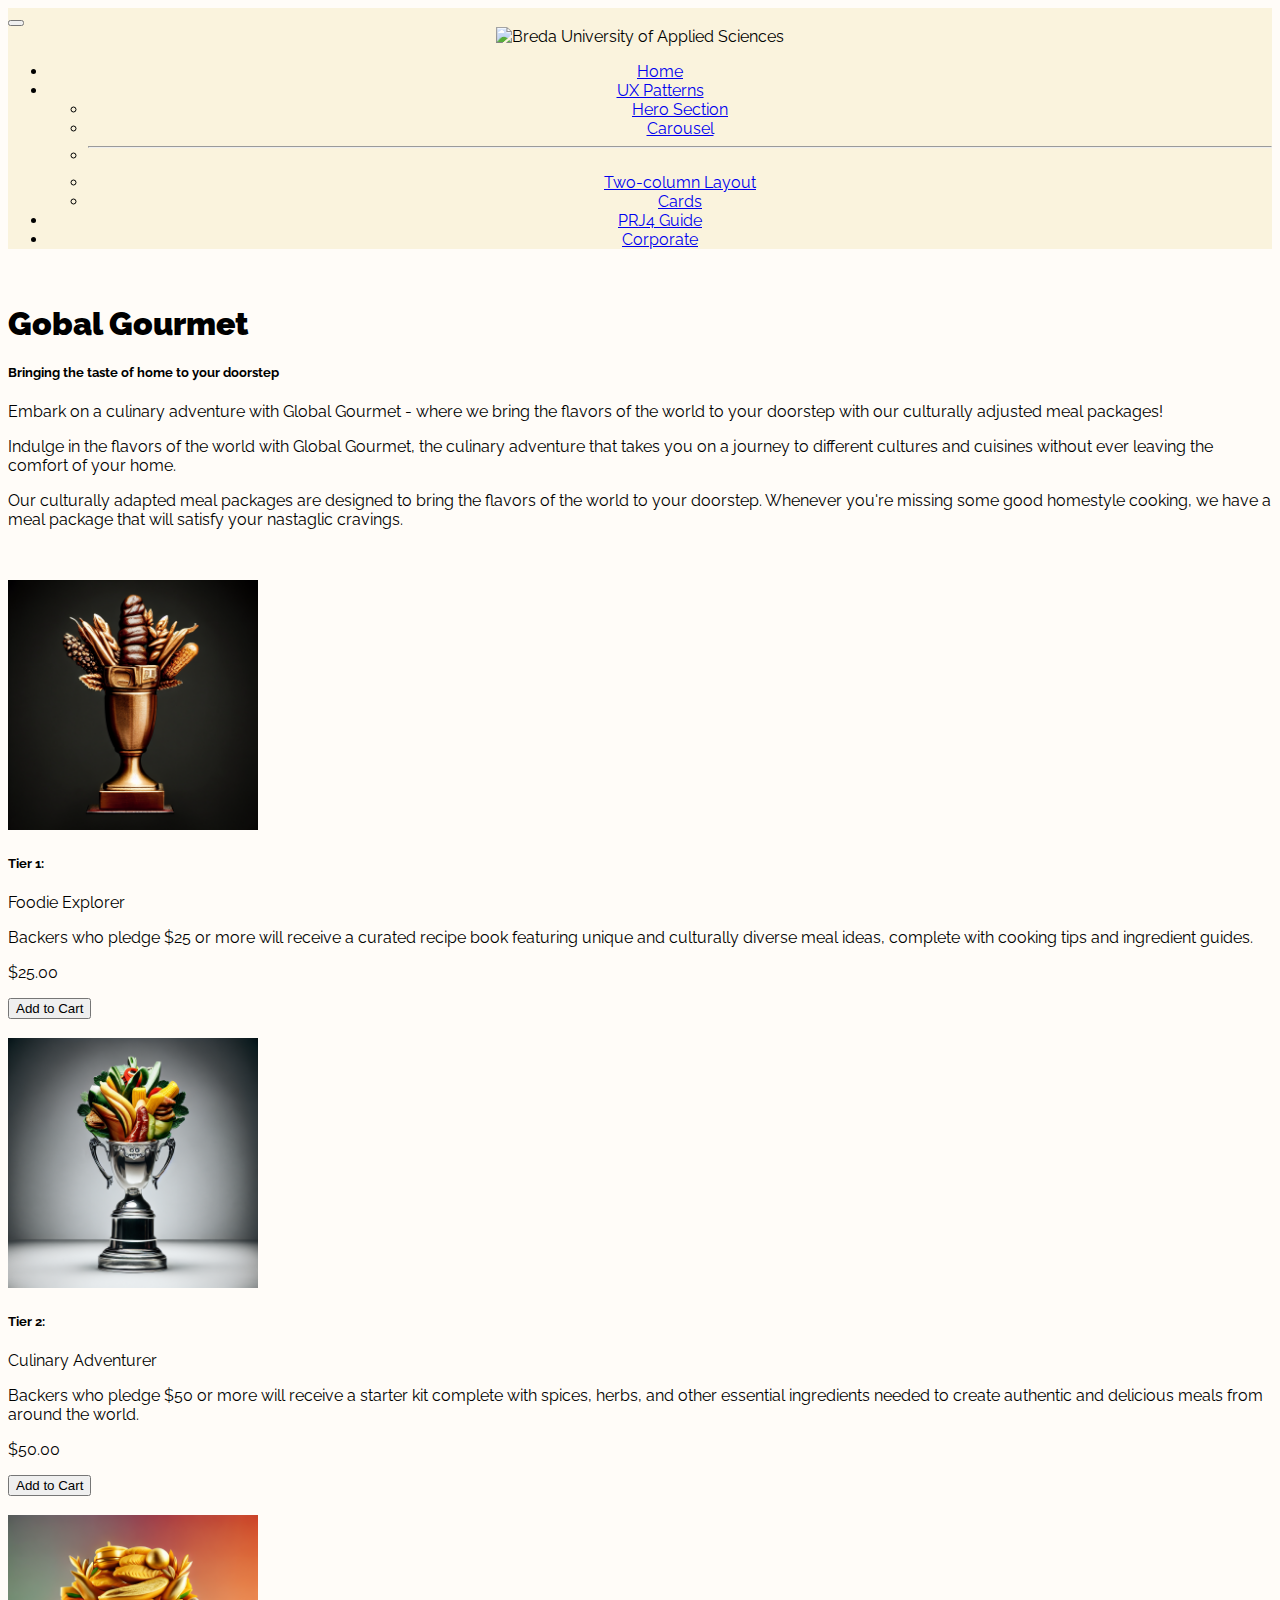
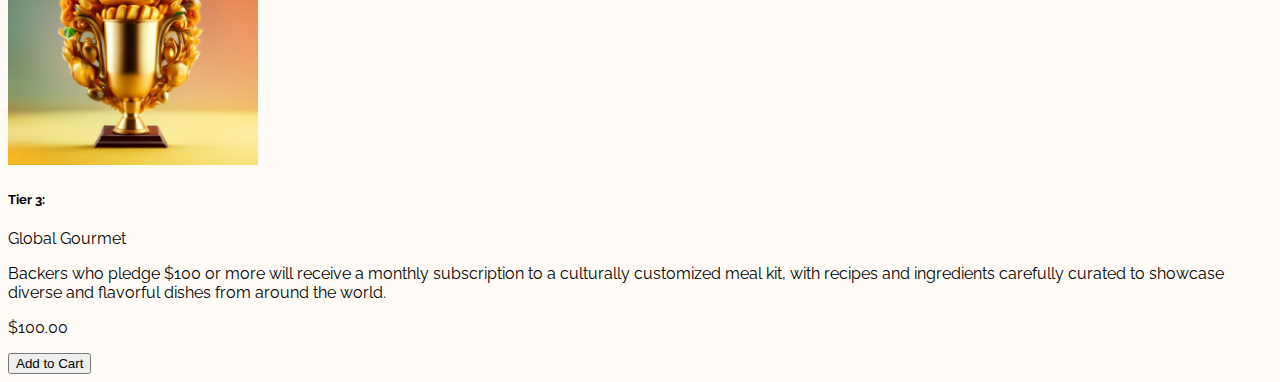
==== backer_rewards.html @ fea14de0 "Color scheme" ====
<!doctype html>
<html lang="en" class="h-100">
  <head>
	<!-- Google tag (gtag.js) -->
<script async src="https://www.googletagmanager.com/gtag/js?id=G-ZY3728QGZX"></script>
<script>
  window.dataLayer = window.dataLayer || [];
  function gtag(){dataLayer.push(arguments);}
  gtag('js', new Date());

  gtag('config', 'G-ZY3728QGZX');
</script>
    <meta charset="utf-8">
    <meta name="viewport" content="width=device-width, initial-scale=1">

    <!-- Bootstrap CSS -->
    <link href="https://cdn.jsdelivr.net/npm/bootstrap@5.2.3/dist/css/bootstrap.min.css" rel="stylesheet" integrity="sha384-rbsA2VBKQhggwzxH7pPCaAqO46MgnOM80zW1RWuH61DGLwZJEdK2Kadq2F9CUG65" crossorigin="anonymous">
	  

    <!-- Own Styles -->
    <link rel="stylesheet" href="css/styles.css">

    <!-- Bootstrap Javascript -->
    <script src="https://cdn.jsdelivr.net/npm/bootstrap@5.2.3/dist/js/bootstrap.bundle.min.js" integrity="sha384-kenU1KFdBIe4zVF0s0G1M5b4hcpxyD9F7jL+jjXkk+Q2h455rYXK/7HAuoJl+0I4" crossorigin="anonymous"></script>

    <title>PRJ4 Base Group Template &mdash; Landing Page</title>

    <!-- Google Analytics code goes just below here (check PRJ4 Guide for details) -->

    <!-- End of Google Analytics code -->

  </head>
		
  <body class="h-100 flex-column ">

    <!-- Navigation bar, adapted from https://getbootstrap.com/docs/5.1/components/navbar/ -->
    <nav class="navbar navbar-expand-lg navbar-light text-center">
  <div class="container-fluid justify-content-center">
        
        <button class="navbar-toggler" type="button" data-bs-toggle="collapse" data-bs-target="#navbarSupportedContent" aria-controls="navbarSupportedContent" aria-expanded="false" aria-label="Toggle navigation">
          <span class="navbar-toggler-icon"></span>
        </button>
		  <div class="navbar-brand" href="#">
		
        <img src="images/GGLogo.png" alt="Breda University of Applied Sciences" width="100">
        
				<div/>
        <div class="collapse navbar-collapse" id="navbarSupportedContent">
          <ul class="navbar-nav me-auto mb-2 mb-lg-0">
            <li class="nav-item">
              <a class="nav-link active" aria-current="page" href="index.html">Home</a>
            </li>
            <li class="nav-item dropdown">
              <a class="nav-link dropdown-toggle" href="#" id="navbarDropdown" role="button" data-bs-toggle="dropdown" aria-expanded="false">
                UX Patterns
              </a>
              <ul class="dropdown-menu" aria-labelledby="navbarDropdown">
                <li><a class="dropdown-item" href="hero.html">Hero Section</a></li>
                <li><a class="dropdown-item" href="carousel.html">Carousel</a></li>
                <li><hr class="dropdown-divider"></li>
                <li><a class="dropdown-item" href="two-columns.html">Two-column Layout</a></li>
                <li><a class="dropdown-item" href="cards.html">Cards</a></li>
              </ul>
            </li>
            <li class="nav-item">
              <a class="nav-link" href="https://buas-media-interactive.github.io/prj4-guide/" target="_blank">PRJ4 Guide</a>
            </li>
            <li class="nav-item">
              <a class="nav-link" href="corporate.html">Corporate</a>
            </li>
          </ul>
        </div>
      </div>
	  </div>
    </nav>
    <!-- End of navigation bar -->

    <!-- Start of main placeholder in landing page -->
		
    <main class="h-100 flex-column justify-content-center align-items-center">
		<br>
<h1 class="text-center"><strong>Gobal Gourmet&nbsp;</strong></h1>
<h5 class="fst-italic mb-5 text-center">Bringing the taste of home to your doorstep</h5>
      <div class="container text-center d-inline d-md-none">
        <p>Embark on a culinary adventure with Global Gourmet - where we bring the flavors of the world to your doorstep with our culturally adjusted meal packages!</p>
        <p> Indulge in the flavors of the world with Global Gourmet, the culinary adventure that takes you on a journey to different cultures and cuisines without ever leaving the comfort of your home.&nbsp;</p>
        <p>Our culturally adapted meal packages are designed to bring the flavors of the world to your doorstep. Whenever you're missing some good homestyle cooking, we have a meal package that will satisfy your nastaglic cravings.</p>
<p>&nbsp;</p>
      </div>
		 
  
	
	<div class="container">
	<div class="row">
		<div class="col-md-6">
    <img src="images/Bronze.png" class="mx-auto d-block" width="250">
</div>
		<div class="col-md-6">
			<div class="card ">
				<div class="card-body text-center">
					<h5 class="card-title">Tier 1:</h5>
					<p class="card-text">Foodie Explorer</p>
					<p class="card-text">Backers who pledge $25 or more will receive a curated recipe book featuring unique and culturally diverse meal ideas, complete with cooking tips and ingredient guides.</p>
					<p class="card-text">$25.00</p>
					<form>
					
						<button type="submit" class="btn btn-primary">Add to Cart</button>
					</form>
				</div>
			</div>
		</div>
		<div class="row">
		<div class="col-md-6">
			<!-- Product image goes here -->
		</div>
		<br>
	</div>
	</div>
		
		<div class="row">
		<div class="col-md-6">
    <img src="images/silver.png" class="mx-auto d-block" width="250">
</div>
		<div class="col-md-6">
			<div class="card">
				<div class="card-body text-center">
					<h5 class="card-title">Tier 2:</h5>
					<p class="card-text">Culinary Adventurer</p>
					<p class="card-text">Backers who pledge $50 or more will receive a starter kit complete with spices, herbs, and other essential ingredients needed to create authentic and delicious meals from around the world.</p>
					<p class="card-text">$50.00</p>
				  <form>
					
						<button type="submit" class="btn btn-primary">Add to Cart</button>
					</form>
				</div>
			</div>
		</div>
		<div class="row">
		<div class="col-md-6">
			<!-- Product image goes here -->
		</div>
		
	</div>
	</div>
		<br>
		<div class="row">
		<div class="col-md-6">
    <img src="images/gold.png" class="mx-auto d-block" width="250">
</div>
		<div class="col-md-6">
			<div class="card">
				<div class="card-body text-center">
					<h5 class="card-title">Tier 3:</h5>
					<p class="card-text">Global Gourmet</p>
					<p class="card-text">Backers who pledge $100 or more will receive a monthly subscription to a culturally customized meal kit, with recipes and ingredients carefully curated to showcase diverse and flavorful dishes from around the world.</p>
					<p class="card-text">$100.00</p>
					<form>
					
						<button type="submit" class="btn btn-primary">Add to Cart</button>
					</form>
				</div>
			</div>
		</div>
	</div>
</div>
	</div>
	  </div>
    </main>
    <!-- End of main placeholder -->

</body>
</html>
---- css/styles.css ----
/* Importing a Google Font */

@import url('https://fonts.googleapis.com/css2?family=Raleway:ital,wght@0,200;0,400;0,700;1,200;1,400;1,700&display=swap');

/* Changing the main font and background colour */

body {
	font-family: Raleway, sans-serif;
	background-color: #fffcf8;
}

/* Changing the background colour for the header */

header {
	background-color: #000060;
}

/* Changing the background color for the navigation bar */

.navbar {
	background-color: #FAF3DD;
}

/* Effect on social media buttons */

footer a:hover {
	opacity: .5;
}

/* Corporate navbar */

#navbar-corporate a.active {
	color: #800000;
	font-weight: bold;
}
.justify-content-center {
}

.navbar-brand {
  text-align: center;
}

.brand-colors {
  --primary-color: #0077FF; /* your primary color */
  --secondary-color: #FFA500; /* your secondary color */
  --accent-color: #FF00FF; /* your accent color */
  background-color: var(--primary-color);
  color: white;
  padding: 20px;
}

.color-accent {
	background-color: #FAF3DD
}

.center-caption {
  top: 250px;
}

.static-caption {
  position: absolute;
  top: 35%;
  left: 50%;
  transform: translate(-50%, -50%);
  z-index: 1;
}



.my-style h1 {
	font-family: 'Rancho', cursive;
}

.my-style h2{
	
	font-family: 'More Sugar', sans-serif;
}

.my-style h5{
	
	font-family: 'More Sugar', sans-serif;
}

.my-style h3{
	
	font-family: 'More Sugar', sans-serif;
}
.carousel-item::before {
  content: "";
  display: block;
  position: absolute;
  top: 0;
  left: 0;
  width: 100%;
  height: 100%;
  background-color: rgba(0, 0, 0, 0.3); /* semi-transparent black */
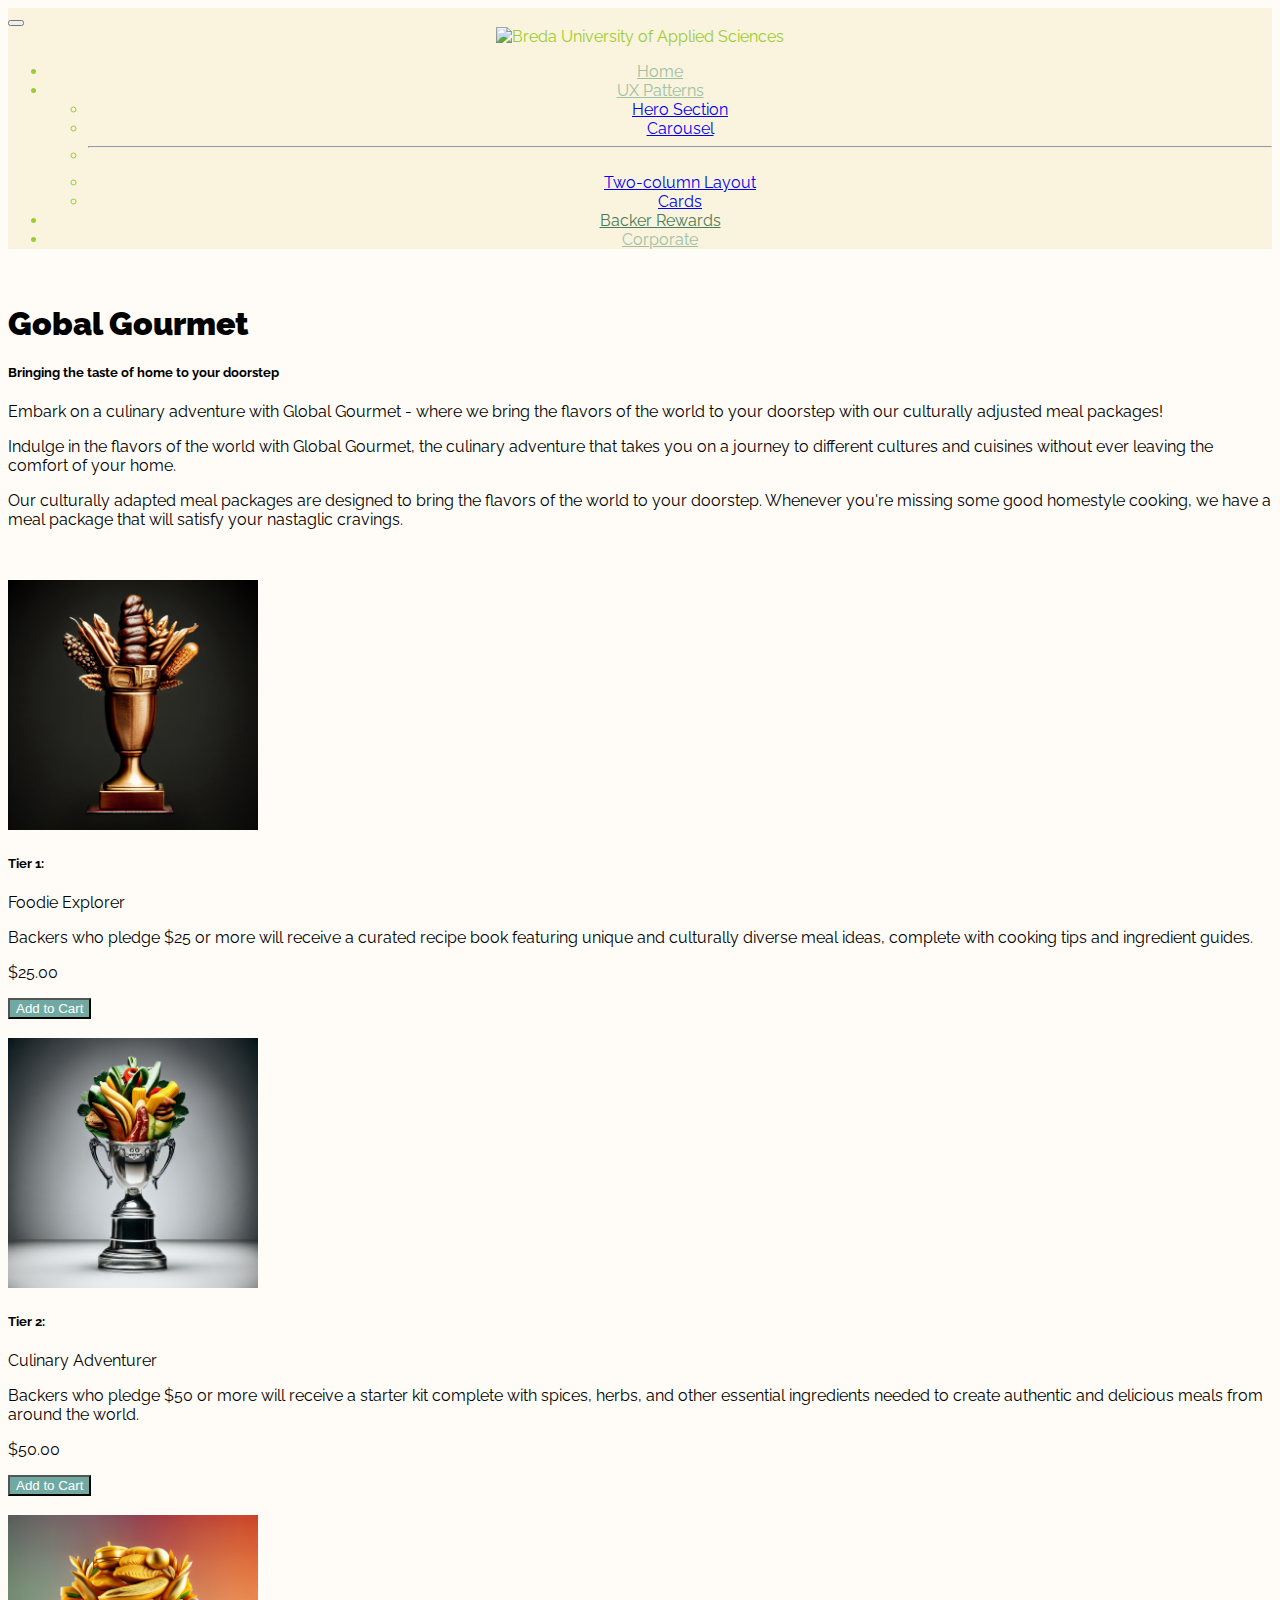
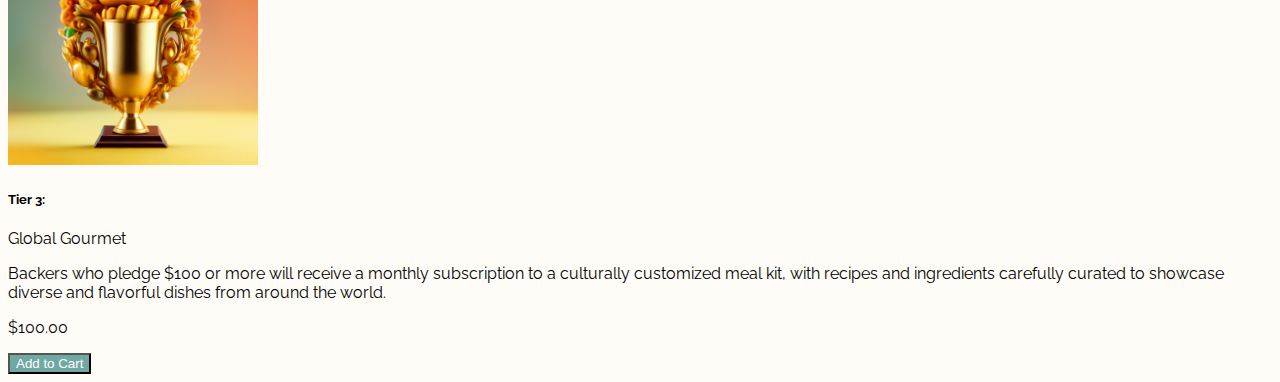
==== commit b354cebf: "Thank you page and tier rewards" ====
--- a/backer_rewards.html
+++ b/backer_rewards.html
@@ -48,7 +48,7 @@
         <div class="collapse navbar-collapse" id="navbarSupportedContent">
           <ul class="navbar-nav me-auto mb-2 mb-lg-0">
             <li class="nav-item">
-              <a class="nav-link active" aria-current="page" href="index.html">Home</a>
+              <a class="nav-link" aria-current="page" href="index.html">Home</a>
             </li>
             <li class="nav-item dropdown">
               <a class="nav-link dropdown-toggle" href="#" id="navbarDropdown" role="button" data-bs-toggle="dropdown" aria-expanded="false">
@@ -63,7 +63,7 @@
               </ul>
             </li>
             <li class="nav-item">
-              <a class="nav-link" href="https://buas-media-interactive.github.io/prj4-guide/" target="_blank">PRJ4 Guide</a>
+              <a class="nav-link active" href="backer_rewards.html" target="_blank">Backer Rewards</a>
             </li>
             <li class="nav-item">
               <a class="nav-link" href="corporate.html">Corporate</a>
@@ -93,7 +93,7 @@
 	<div class="container">
 	<div class="row">
 		<div class="col-md-6">
-    <img src="images/Bronze.png" class="mx-auto d-block" width="250">
+    <img src="images/Bronze.png" class="mx-auto d-block pt-3" width="250">
 </div>
 		<div class="col-md-6">
 			<div class="card ">
@@ -102,9 +102,10 @@
 					<p class="card-text">Foodie Explorer</p>
 					<p class="card-text">Backers who pledge $25 or more will receive a curated recipe book featuring unique and culturally diverse meal ideas, complete with cooking tips and ingredient guides.</p>
 					<p class="card-text">$25.00</p>
-					<form>
+					<form action="thankyoupage.html">
 					
-						<button type="submit" class="btn btn-primary">Add to Cart</button>
+						<button type="submit" class="btn btn-green">Add to Cart</button>
+						
 					</form>
 				</div>
 			</div>
@@ -119,7 +120,7 @@
 		
 		<div class="row">
 		<div class="col-md-6">
-    <img src="images/silver.png" class="mx-auto d-block" width="250">
+    <img src="images/silver.png" class="mx-auto d-block pt-3" width="250">
 </div>
 		<div class="col-md-6">
 			<div class="card">
@@ -128,9 +129,10 @@
 					<p class="card-text">Culinary Adventurer</p>
 					<p class="card-text">Backers who pledge $50 or more will receive a starter kit complete with spices, herbs, and other essential ingredients needed to create authentic and delicious meals from around the world.</p>
 					<p class="card-text">$50.00</p>
-				  <form>
+				  <form action="thankyoupage.html">
 					
-						<button type="submit" class="btn btn-primary">Add to Cart</button>
+						<button type="submit" class="btn btn-green">Add to Cart</button>
+						
 					</form>
 				</div>
 			</div>
@@ -145,7 +147,7 @@
 		<br>
 		<div class="row">
 		<div class="col-md-6">
-    <img src="images/gold.png" class="mx-auto d-block" width="250">
+    <img src="images/gold.png" class="mx-auto d-block pt-3" width="250">
 </div>
 		<div class="col-md-6">
 			<div class="card">
@@ -154,9 +156,10 @@
 					<p class="card-text">Global Gourmet</p>
 					<p class="card-text">Backers who pledge $100 or more will receive a monthly subscription to a culturally customized meal kit, with recipes and ingredients carefully curated to showcase diverse and flavorful dishes from around the world.</p>
 					<p class="card-text">$100.00</p>
-					<form>
+					<form action="thankyoupage.html">
 					
-						<button type="submit" class="btn btn-primary">Add to Cart</button>
+						<button type="submit" class="btn btn-green">Add to Cart</button>
+						
 					</form>
 				</div>
 			</div>
--- a/css/styles.css
+++ b/css/styles.css
@@ -19,6 +19,7 @@
 
 .navbar {
 	background-color: #FAF3DD;
+	color: yellowgreen;
 }
 
 /* Effect on social media buttons */
@@ -29,10 +30,14 @@
 
 /* Corporate navbar */
 
-#navbar-corporate a.active {
-	color: #800000;
-	font-weight: bold;
+.navbar-nav .nav-link {
+  color: #9EC1A3;
 }
+
+.navbar .nav-link.active {
+  color: #4A7C59 !important;
+}
+
 .justify-content-center {
 }
 
@@ -51,6 +56,10 @@
 
 .color-accent {
 	background-color: #FAF3DD
+}
+
+.color-accent2 {
+	background-color: #70A9A1
 }
 
 .center-caption {
@@ -93,4 +102,14 @@
   left: 0;
   width: 100%;
   height: 100%;
-  background-color: rgba(0, 0, 0, 0.3); /* semi-transparent black */+	background-color: rgba(0, 0, 0, 0.3); /* semi-transparent black */}
+
+.btn-green {
+	background-color: #70A9A1;
+  color: white;
+}
+
+.btn-green:hover {
+	background-color: #4A7C59;
+  color: white;
+}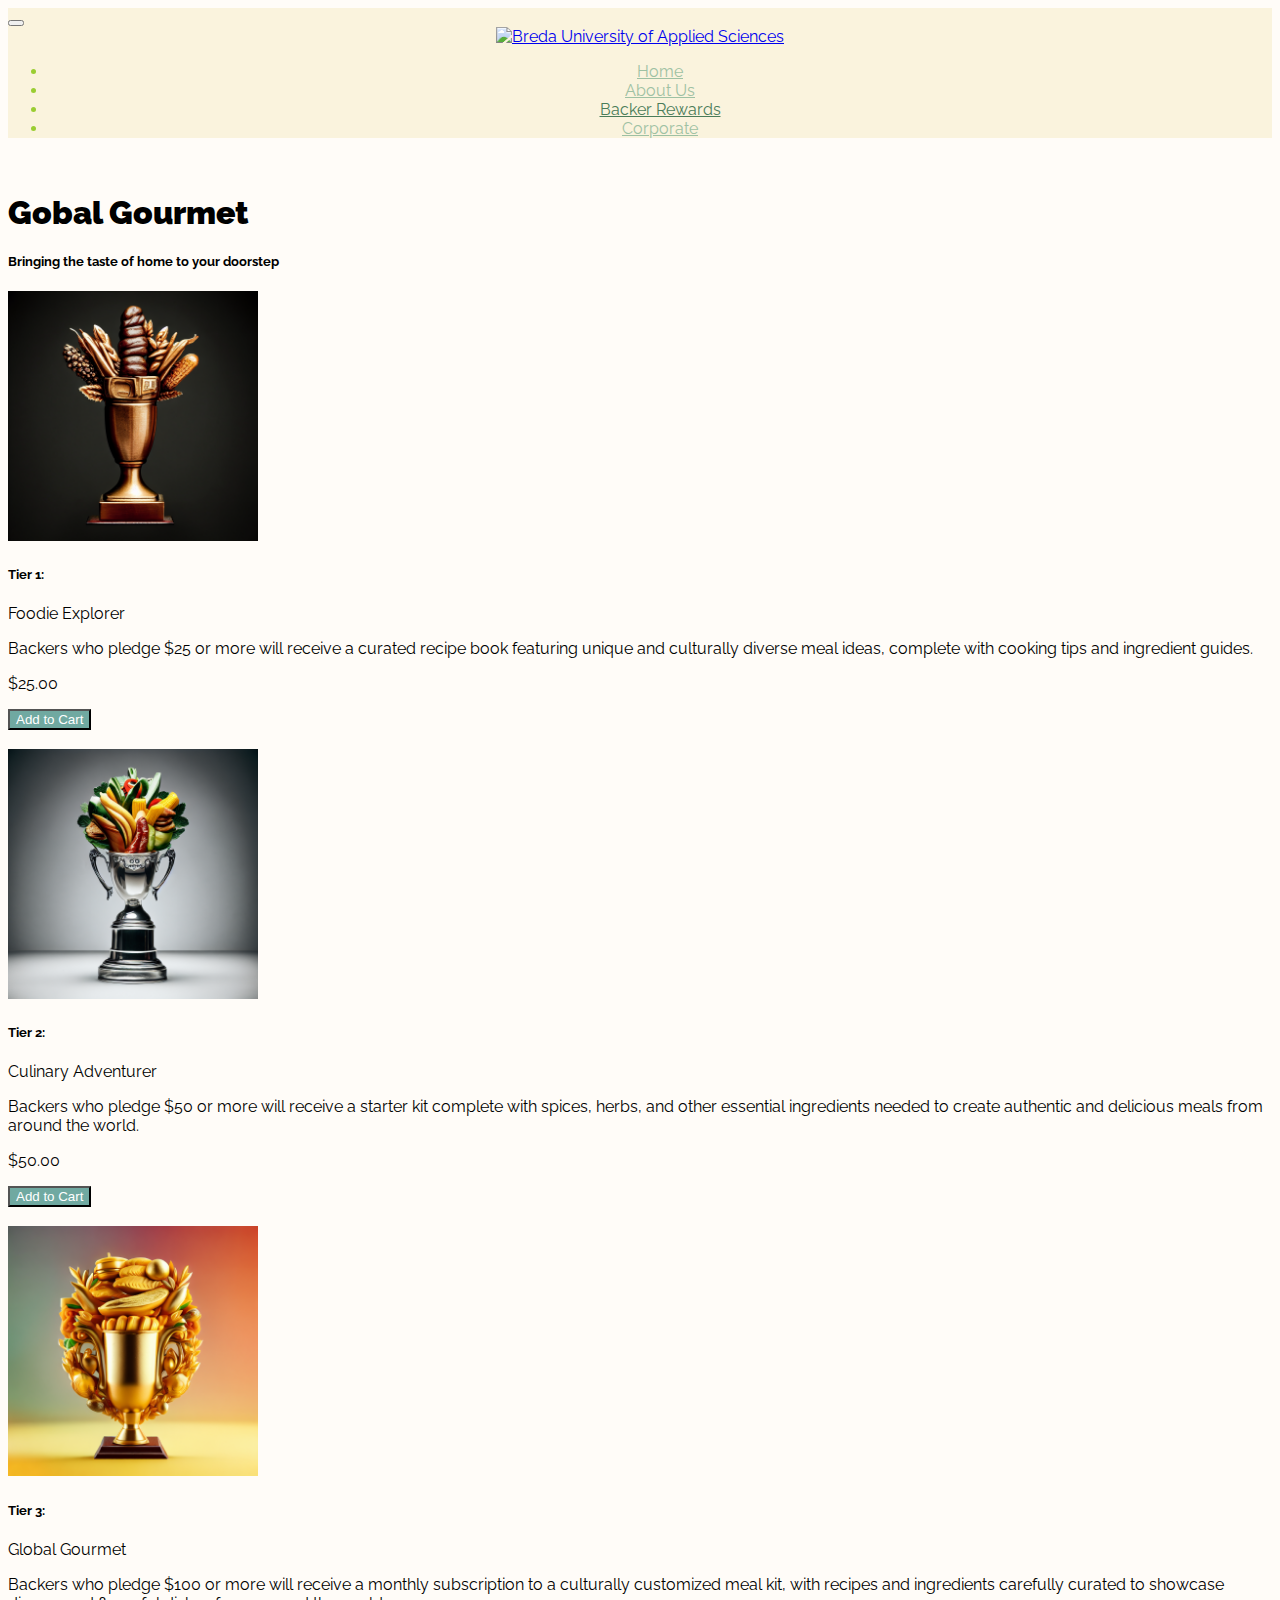
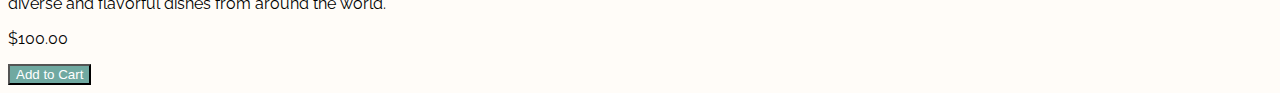
==== commit 1dbac5f2: "Almost final" ====
--- a/backer_rewards.html
+++ b/backer_rewards.html
@@ -41,26 +41,16 @@
           <span class="navbar-toggler-icon"></span>
         </button>
 		  <div class="navbar-brand" href="#">
-		
+		<a href="index.html">
         <img src="images/GGLogo.png" alt="Breda University of Applied Sciences" width="100">
-        
-				<div/>
-        <div class="collapse navbar-collapse" id="navbarSupportedContent">
+        </a>				<div/>
+       <div class="collapse navbar-collapse" id="navbarSupportedContent">
           <ul class="navbar-nav me-auto mb-2 mb-lg-0">
             <li class="nav-item">
               <a class="nav-link" aria-current="page" href="index.html">Home</a>
             </li>
-            <li class="nav-item dropdown">
-              <a class="nav-link dropdown-toggle" href="#" id="navbarDropdown" role="button" data-bs-toggle="dropdown" aria-expanded="false">
-                UX Patterns
-              </a>
-              <ul class="dropdown-menu" aria-labelledby="navbarDropdown">
-                <li><a class="dropdown-item" href="hero.html">Hero Section</a></li>
-                <li><a class="dropdown-item" href="carousel.html">Carousel</a></li>
-                <li><hr class="dropdown-divider"></li>
-                <li><a class="dropdown-item" href="two-columns.html">Two-column Layout</a></li>
-                <li><a class="dropdown-item" href="cards.html">Cards</a></li>
-              </ul>
+            <li class="nav-item">
+              <a class="nav-link" aria-current="page" href="aboutus.html">About Us</a>
             </li>
             <li class="nav-item">
               <a class="nav-link active" href="backer_rewards.html" target="_blank">Backer Rewards</a>
@@ -81,12 +71,8 @@
 		<br>
 <h1 class="text-center"><strong>Gobal Gourmet&nbsp;</strong></h1>
 <h5 class="fst-italic mb-5 text-center">Bringing the taste of home to your doorstep</h5>
-      <div class="container text-center d-inline d-md-none">
-        <p>Embark on a culinary adventure with Global Gourmet - where we bring the flavors of the world to your doorstep with our culturally adjusted meal packages!</p>
-        <p> Indulge in the flavors of the world with Global Gourmet, the culinary adventure that takes you on a journey to different cultures and cuisines without ever leaving the comfort of your home.&nbsp;</p>
-        <p>Our culturally adapted meal packages are designed to bring the flavors of the world to your doorstep. Whenever you're missing some good homestyle cooking, we have a meal package that will satisfy your nastaglic cravings.</p>
-<p>&nbsp;</p>
-      </div>
+      
+    
 		 
   
 	
--- a/css/styles.css
+++ b/css/styles.css
@@ -82,7 +82,7 @@
 
 .my-style h2{
 	
-	font-family: 'More Sugar', sans-serif;
+	font-family: 'More Sugar', sans-serif ;
 }
 
 .my-style h5{
